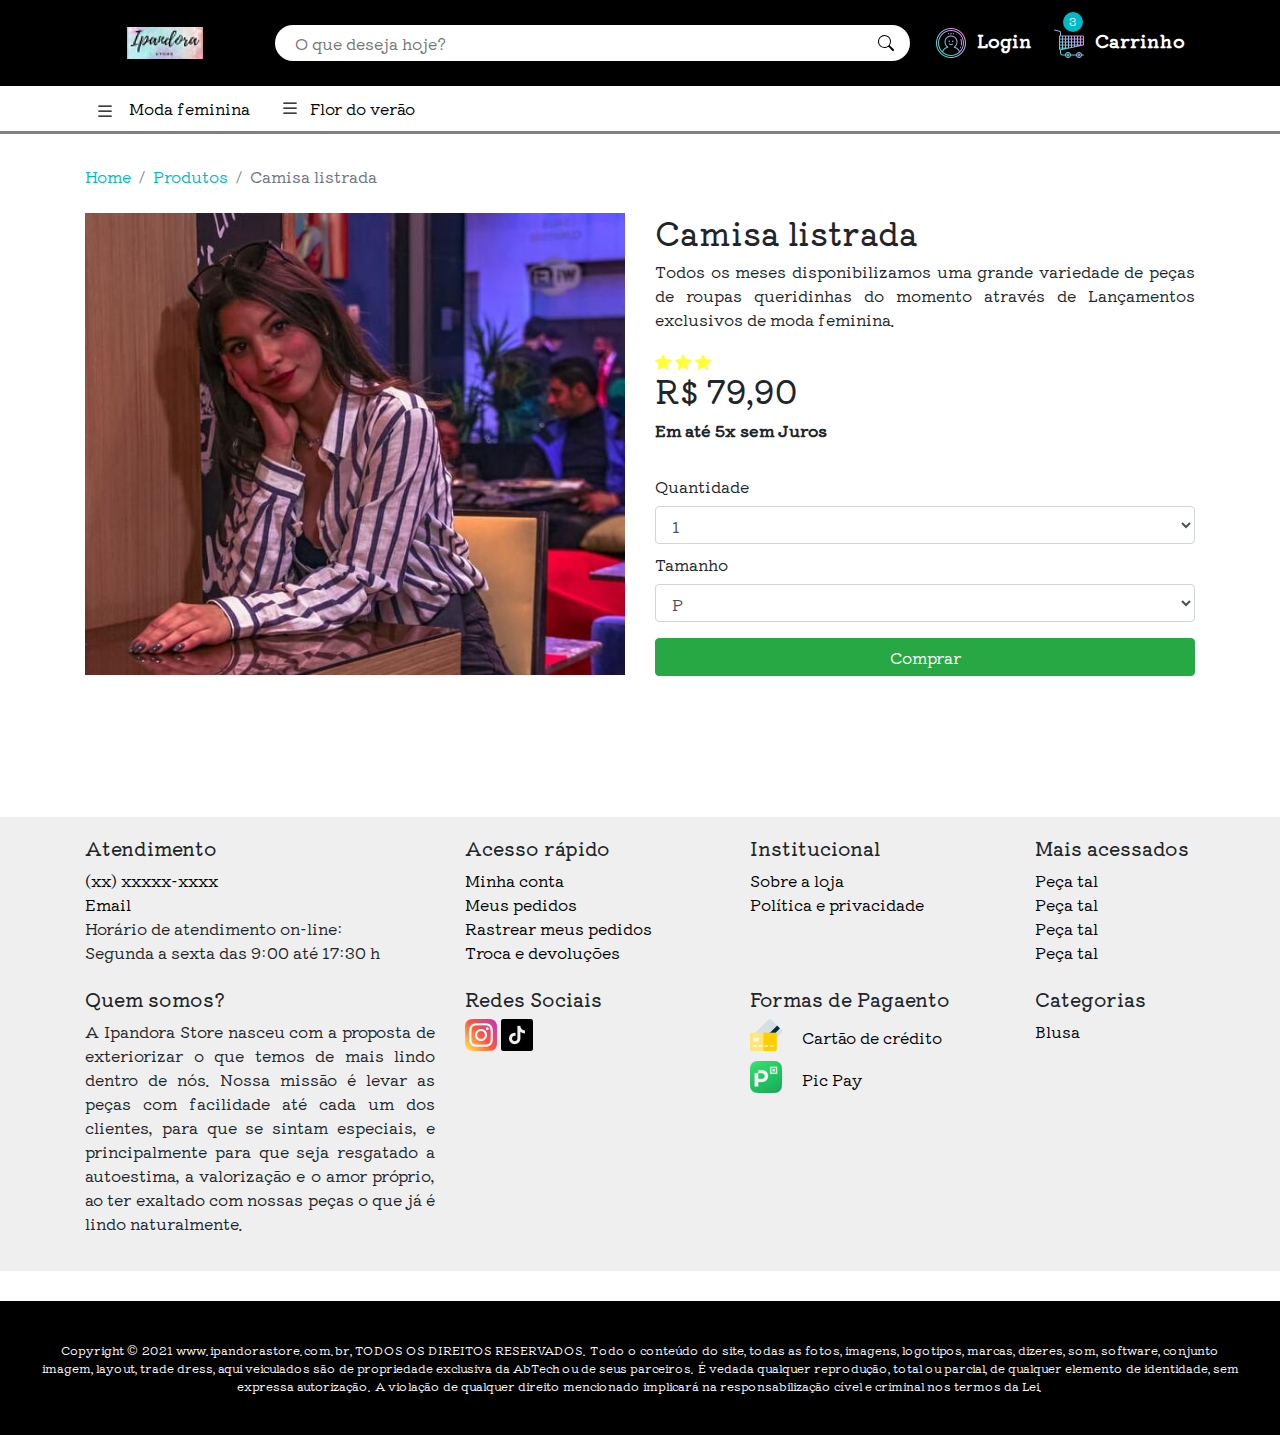
==== camisa-listrada.html @ 2bce49e2 "Basico site completo" ====
<!DOCTYPE html>

<html lang="en">

<head>

    <meta charset="UTF-8">
    <meta http-equiv="X-UA-Compatible" content="IE=edge">
    <meta name="viewport" content="width=device-width, initial-scale=1.0">

    <title> IpandoraStore - Camisa listrada </title>

    <link rel="stylesheet" href="./assets/css/reset.css">
    <link rel="stylesheet" href="./assets/css/bootstrap.css">
    <link rel="stylesheet" href="./assets/css/bootstrap.css.map">
    <link rel="stylesheet" href="./assets/css/style.css">
    <link rel="stylesheet" href="./assets/css/responsive.css">

</head>

<body>

    <!-- Barra inicial -->
    <header class="container-fluid">
        <section class="container">
            <article class="row d-flex justify-content-around align-items-center">
                <!-- Logo -->
                <a href="./index.html" class="col-md-2 d-flex justify-content-center"><img class="logo img-fluid" src="assets/imagens/Logo.jpg" alt="Logo da empresa - KingZoo"></a>

                <!-- Buscar -->
                <form action="#" class="col-md-7 d-flex align-items-center">
                    <input type="text" name="name" placeholder="O que deseja hoje?">
                    <button class="d-flex align-itens-center">
       <svg xmlns="http://www.w3.org/2000/svg" width="16" height="16" fill="currentColor" class="bi bi-search"
        viewBox="0 0 16 16">
        <path
         d="M11.742 10.344a6.5 6.5 0 1 0-1.397 1.398h-.001c.03.04.062.078.098.115l3.85 3.85a1 1 0 0 0 1.415-1.414l-3.85-3.85a1.007 1.007 0 0 0-.115-.1zM12 6.5a5.5 5.5 0 1 1-11 0 5.5 5.5 0 0 1 11 0z" />
       </svg>
      </button>
                </form>

                <!-- Administrativo do Cliente-->
                <ul class="col-md-3 nav d-flex align-content-center justify-content-around">
                    <li class="nav-item login">
                        <!-- Usuário -->
                        <a href="#">
                            <img src="./assets/imagens/usuario.png">Login
                        </a>
                    </li>

                    <li class="nav-item">
                        <span class="notificacao d-flex align-content-center justify-content-center">3</span>
                        <!-- Carrinho -->
                        <a href="#">
                            <img src="./assets/imagens/carrinho.png">Carrinho
                        </a>
                    </li>
                </ul>
            </article>
        </section>
    </header>

    <!-- Lista de opções-->
    <nav class="container-fluid nav-produtos">
        <section class="container">
            <!-- Menu -->
            <ul class="nav">
                <li class="col-xl-2 col-lg-3 col-md-12 nav-item d-flex align-items-center">
                    <a href="./produtos.html"><svg xmlns="http://www.w3.org/2000/svg" width="16" height="16" fill="currentColor"
        class="bi bi-list" viewBox="0 0 16 16">
        <path fill-rule="evenodd"
         d="M2.5 12a.5.5 0 0 1 .5-.5h10a.5.5 0 0 1 0 1H3a.5.5 0 0 1-.5-.5zm0-4a.5.5 0 0 1 .5-.5h10a.5.5 0 0 1 0 1H3a.5.5 0 0 1-.5-.5zm0-4a.5.5 0 0 1 .5-.5h10a.5.5 0 0 1 0 1H3a.5.5 0 0 1-.5-.5z" />
       </svg> Moda feminina</a>
                    <!-- SubMenu -->
                    <ul class="nav flex-column">
                        <li class="nav-item">
                            <a href="#">Lançamentos</a>
                        </li>
                        <li class="nav-item">
                            <a href="#">Plus Size</a>
                        </li>
                        <li class="nav-item">
                            <a href="#">Moda Praia</a>
                        </li>
                        <li class="nav-item">
                            <a href="#">Acessórios</a>
                        </li>
                        <li class="nav-item">
                            <a href="#">Promoção</a>
                        </li>
                    </ul>
                </li>

                <li class="col-xl-2 col-lg-3 col-md-12 nav-item d-flex align-items-center">
                    <svg xmlns="http://www.w3.org/2000/svg" width="16" height="16" fill="currentColor" class="bi bi-list" viewBox="0 0 16 16">
       <path fill-rule="evenodd"
        d="M2.5 12a.5.5 0 0 1 .5-.5h10a.5.5 0 0 1 0 1H3a.5.5 0 0 1-.5-.5zm0-4a.5.5 0 0 1 .5-.5h10a.5.5 0 0 1 0 1H3a.5.5 0 0 1-.5-.5zm0-4a.5.5 0 0 1 .5-.5h10a.5.5 0 0 1 0 1H3a.5.5 0 0 1-.5-.5z" />
      </svg> Flor do verão
                </li>
            </ul>
        </section>
    </nav>

    <main>
        <!-- Produto -->
        <section class="container produtos">
            <!--Breadcrumb-->
            <nav aria-label="breadcrumb">
                <ol class="breadcrumb">
                    <li class="breadcrumb-item"><a href="index.html">Home</a></li>
                    <li class="breadcrumb-item"><a href="produtos.html">Produtos</a></li>
                    <li class="breadcrumb-item active" aria-current="page">Camisa listrada</li>
                </ol>
            </nav>

            <article class="row produto-compra">
                <figure class="col-md-6">
                    <!-- Imagem: tamanho  -->
                    <img src="./assets/imagens/look-1-detalhes.jpg" class="img-fluid" alt="Camisa listrada">
                </figure>

                <section class="col-md-6 d-flex flex-column">
                    <article class="produtos-conteudo">
                        <h2>Camisa listrada</h2>
                        <p>Todos os meses disponibilizamos uma grande variedade de peças de roupas queridinhas do momento através de Lançamentos exclusivos de moda feminina.</p>
                        <article class="produtos-preco">
                            <div class="produtos-stars">
                                <svg xmlns="http://www.w3.org/2000/svg" width="16" height="16" fill="currentColor" class="bi bi-star-fill" viewBox="0 0 16 16">
          <path
           d="M3.612 15.443c-.386.198-.824-.149-.746-.592l.83-4.73L.173 6.765c-.329-.314-.158-.888.283-.95l4.898-.696L7.538.792c.197-.39.73-.39.927 0l2.184 4.327 4.898.696c.441.062.612.636.282.95l-3.522 3.356.83 4.73c.078.443-.36.79-.746.592L8 13.187l-4.389 2.256z" />
         </svg>
                                <svg xmlns="http://www.w3.org/2000/svg" width="16" height="16" fill="currentColor" class="bi bi-star-fill" viewBox="0 0 16 16">
          <path
           d="M3.612 15.443c-.386.198-.824-.149-.746-.592l.83-4.73L.173 6.765c-.329-.314-.158-.888.283-.95l4.898-.696L7.538.792c.197-.39.73-.39.927 0l2.184 4.327 4.898.696c.441.062.612.636.282.95l-3.522 3.356.83 4.73c.078.443-.36.79-.746.592L8 13.187l-4.389 2.256z" />
         </svg>
                                <svg xmlns="http://www.w3.org/2000/svg" width="16" height="16" fill="currentColor" class="bi bi-star-fill" viewBox="0 0 16 16">
          <path
           d="M3.612 15.443c-.386.198-.824-.149-.746-.592l.83-4.73L.173 6.765c-.329-.314-.158-.888.283-.95l4.898-.696L7.538.792c.197-.39.73-.39.927 0l2.184 4.327 4.898.696c.441.062.612.636.282.95l-3.522 3.356.83 4.73c.078.443-.36.79-.746.592L8 13.187l-4.389 2.256z" />
         </svg>
                            </div>
                            <strong>
         <h2>R$ 79,90</h2>
         <span class="d-block">Em até 5x sem Juros</span>
        </strong>
                            <br>
                            <form action="#"></form>
                            <div class="form-group">
                                <label for="produtos-quantidade-itens">Quantidade</label>
                                <select class="form-control" id="produtos-quantidade-itens">
          <option>1</option>
          <option>2</option>
          <option>3</option>
          <option>4</option>
          <option>5</option>
         </select>

                                <label for="produtos-tamanho-itens">Tamanho</label>
                                <select class="form-control" id="produtos-tamanho-itens">
          <option>P</option>
          <option>M</option>
          <option>G</option>
         </select>
                            </div>

                            <button type="submit" class="col-md-12 btn btn-success">Comprar</button>
                            </form>
                        </article>
                    </article>
                </section>
                <div class="fb-comments col-md-12 mt-5 mb-5" data-href="http://localhost/Site%20Isabelly/produto1.html#" data-width="100%" data-numposts="5">
                </div>
            </article>
        </section>
    </main>

    <footer class="container-fluid">
        <section class="container">

            <!-- Menus -->
            <section class="row">

                <!-- Atendimento -->
                <article class="col-md-4">
                    <h4>Atendimento</h4>

                    <!-- Links -->
                    <ul class="nav flex-column">
                        <li class="nav-item">
                            <a href="tel:+5599999999999">(xx) xxxxx-xxxx</a>
                        </li>
                        <li class="nav-item">
                            <a href="mailto:contato@sualoja.com.br">Email</a>
                        </li>
                        <li class="nav-item">
                            Horário de atendimento on-line:<br> Segunda a sexta das 9:00 até 17:30 h
                        </li>
                    </ul>
                    <br>
                    <h4>Quem somos?</h4>
                    <p>A Ipandora Store nasceu com a proposta de exteriorizar o que temos de mais lindo dentro de nós. Nossa missão é levar as peças com facilidade até cada um dos clientes, para que se sintam especiais, e principalmente para que seja resgatado
                        a autoestima, a valorização e o amor próprio, ao ter exaltado com nossas peças o que já é lindo naturalmente.
                    </p>
                </article>

                <!--Acesso rápido-->
                <article class="col-md-3">
                    <h4>Acesso rápido</h4>

                    <!-- Links -->
                    <ul class="nav flex-column">
                        <li class="nav-item">
                            <a href="#">Minha conta</a>
                        </li>
                        <li class="nav-item">
                            <a href="#">Meus pedidos</a>
                        </li>
                        <li class="nav-item">
                            <a href="#">Rastrear meus pedidos</a>
                        </li>
                        <li class="nav-item">
                            <a href="#">Troca e devoluções</a>
                        </li>
                    </ul>
                    <br>
                    <h4>Redes Sociais</h4>
                    <ul class="flex-column">
                        <li class="nav-item">
                            <a href="https://www.instagram.com/ipandora_store/"><img src="./assets/imagens/instagram.png"></a>
                            <a href="https://www.tiktok.com/@ipandorastore?_d=secCgYIASAHKAESMgow%2F9X36cU4zXjab7Q6uo1Q44tbcuXbCbGAx0aL0Mdwx82hcDeM9ryXh9iMliEzsyQBGgA%3D&language=pt&sec_uid=MS4wLjABAAAA4mP7ZFbe9IVEefxlngE19JquVrh6OYH1Nlwz5XJx4Gj5b-Ds9Tz9RxY4H_VdhjJs&sec_user_id=MS4wLjABAAAA4mP7ZFbe9IVEefxlngE19JquVrh6OYH1Nlwz5XJx4Gj5b-Ds9Tz9RxY4H_VdhjJs&share_app_name=musically&share_author_id=6942554961143415813&share_link_id=b657a357-5c89-4e2e-b548-aa518e47310c&timestamp=1617159095&u_code=dhi95fdb9g07l1&user_id=6942554961143415813&utm_campaign=client_share&utm_medium=android&utm_source=copy&source=h5_m"><img src="./assets/imagens/tiktok.png"></a>
                        </li>
                    </ul>
                </article>

                <!-- Institucional -->
                <article class="col-md-3">
                    <h4>Institucional</h4>

                    <!-- Links -->
                    <ul class="nav flex-column">
                        <li class="nav-item">
                            <a href="#">Sobre a loja</a>
                        </li>
                        <li class="nav-item">
                            <a href="#">Política e privacidade</a>
                        </li>
                        <br>
                        <br>
                        <br>
                        <!-- Formas de pagamento -->
                        <h4>Formas de Pagaento</h4>

                        <!-- Tipos de Pagamento -->
                        <ul class="pagar nav flex-column">
                            <li class=" nav-item">
                                <a href="#"><img src="./assets/imagens/cartão.png">Cartão de crédito</a>
                            </li>
                            <li class=" nav-item">
                                <a href="#"><img src="./assets/imagens/picpay.png">Pic Pay</a>
                            </li>
                        </ul>
                </article>

                <!-- Mais acessados -->
                <article class="col-md-2">
                    <h4>Mais acessados</h4>

                    <!-- Links -->
                    <ul class="nav flex-column">
                        <li class="nav-item">
                            <a href="#">Peça tal</a>
                        </li>
                        <li class="nav-item">
                            <a href="#">Peça tal</a>
                        </li>
                        <li class="nav-item">
                            <a href="#">Peça tal</a>
                        </li>
                        <li class="nav-item">
                            <a href="#">Peça tal</a>
                        </li>
                    </ul>
                    <br>
                    <!-- Categorias -->
                    <h4>Categorias</h4>
                    <ul class="nav flex-column">
                        <!-- Links das categorias-->
                        <li class="nav-item">
                            <a href="#">Blusa</a>
                        </li>
                    </ul>
                </article>

            </section>
        </section>
    </footer>
    <footer class="container-fluid headerfinal">
        <p>Copyright © 2021 www.ipandorastore.com.br, TODOS OS DIREITOS RESERVADOS. Todo o conteúdo do site, todas as fotos, imagens, logotipos, marcas, dizeres, som, software, conjunto imagem, layout, trade dress, aqui veiculados são de propriedade exclusiva
            da AbTech ou de seus parceiros. É vedada qualquer reprodução, total ou parcial, de qualquer elemento de identidade, sem expressa autorização. A violação de qualquer direito mencionado implicará na responsabilização cível e criminal nos termos
            da Lei. </p>
    </footer>

    <!-- Arquivo index.js -->
    <script type="javascript" src="./assets/js/index.js"></script>

    <!-- Arquivos JQuery e Bootstrap -->
    <script src="https://code.jquery.com/jquery-3.2.1.slim.min.js"></script>
    <script src="https://cdnjs.cloudflare.com/ajax/libs/popper.js/1.12.3/umd/popper.min.js"></script>
    <script src="https://maxcdn.bootstrapcdn.com/bootstrap/4.0.0-beta.2/js/bootstrap.min.js"></script>

    <!-- Facebook Plugin -->
    <div id="fb-root"></div>
    <script async defer crossorigin="anonymous" src="https://connect.facebook.net/pt_BR/sdk.js#xfbml=1&version=v10.0" nonce="x1LXRPsr"></script>

</body>

</html>
---- assets/css/style.css ----
/*Fonte*/

@import url('https://fonts.googleapis.com/css2?family=Kiwi+Maru:wght@300;400;500&display=swap');

/*Configuração do corpo e fonte padrão*/

body {
    font-family: 'Kiwi Maru', serif;
    ;
}


/*Header Inicial*/

header {
    background-color: #000;
    padding: 25px;
}


/*Logo*/

header img.logo {
    width: auto;
    height: 32px;
}


/*Busca*/

form input[type="text"] {
    background: #fff;
    width: 100%;
    border: none;
    border-radius: 20px;
    padding: 6px 20px;
}


/*Lupa*/

form button {
    background: none;
    border: none;
    position: absolute;
    right: 25px;
}


/*Administrativo Cliente*/

header ul li {
    position: relative;
}

header ul li span.notificacao {
    color: #efefef;
    background-color: #00bac6;
    position: absolute;
    top: -15px;
    left: 10px;
    font-size: 12px;
    width: 20px;
    height: 20px;
    border-radius: 100%;
}

header ul li a {
    font-size: 18px;
    font-weight: bold;
    color: #fff;
}

header ul li a:hover {
    color: #00bac6;
    text-decoration: none;
}

header ul li a img {
    height: 32px;
    width: 32px;
    margin-right: 10px;
}


/*Lista opções*/

nav.nav-produtos {
    background-color: #fff;
    color: #000;
    border-bottom: 3px solid gray;
}


/*Menu Lista opções*/

nav section ul.nav li {
    font-size: 16px;
    position: relative;
    padding: 10px;
}

nav section ul.nav li a {
    color: #000;
}

nav section ul.nav li a:hover {
    color: #00bac6;
    text-decoration: none;
    border: none;
}

nav section ul.nav li svg {
    margin-right: 10px;
    width: 20px;
    height: 20px;
}

nav section ul.nav li:hover ul.nav {
    display: block;
}

nav section ul.nav li:hover ul.nav li.nav-item a {
    color: #000;
}

nav section ul.nav li:hover ul.nav li.nav-item a:hover {
    color: #00bac6;
    text-decoration: none;
    border: none;
}

nav section ul.nav li ul.nav {
    z-index: 999;
    display: none;
    position: absolute;
    top: 44px;
    background-color: #fff;
    border-top: 3px solid #00bac6;
    width: 100%;
}

nav section ul.nav li ul.nav li {
    padding: 8px 25px;
}


/*Banner*/


/*Banner Promocional*/

.banner-promocional {
    background-color: #efefef;
}

.banner-statico {
    margin-top: 20px;
}

.banner-statico .vezes-12 {
    padding: 20px 60px;
    color: #000;
}

.banner-statico .vezes-12 svg {
    width: 65px;
    height: 65px;
}

.banner-statico .vezes-12 p {
    margin-top: 10px;
    line-height: 110%;
    font-weight: 100;
    font-size: 20px;
    margin-left: 20px;
}

.banner-statico .vezes-12 p strong {
    font-weight: bold;
}

.banner-statico .todo-brasil {
    padding: 20px 60px;
    color: #000;
}

.banner-statico .todo-brasil svg {
    width: 65px;
    height: 65px;
}

.banner-statico .todo-brasil p {
    margin-top: 10px;
    line-height: 110%;
    font-weight: 100;
    font-size: 20px;
    margin-left: 20px;
}

.banner-statico .todo-brasil p strong {
    font-weight: bold;
}


/*Produtos*/

ol.breadcrumb {
    background: initial;
    margin: 25px 0;
    padding: 0;
}

ol.breadcrumb li.breadcrumb-item a {
    color: #00bac6;
}

ol.breadcrumb li.breadcrumb-item a:hover {
    color: #00bac6;
    text-decoration: none;
    border: none;
}

.produtos {
    margin-top: 30px;
}

.produtos p {
    text-align: justify;
}

.produtos-container {
    text-decoration: none;
    color: #000;
    margin: 30px 0;
}

.produtos-itens h2 {
    font-size: 19px;
    margin: 10px 0 0;
}

.produtos-conteiner:hover {
    text-decoration: none;
    color: #000;
}

.produtos a:hover {
    text-decoration: none;
    color: #000;
    border-bottom: 1px solid #00bac6;
}

.produtos-container svg {
    width: 9px;
    height: 9px;
    color: rgb(255, 255, 50);
}

.produtos-preco {
    font-size: 16px;
}

.btn-veja-mais a:hover {
    color: #fff;
}

.produtos-conteudo .produtos-preco .produtos-stars svg {
    color: rgb(255, 255, 50);
}

div.form-group label {
    margin-top: 8px;
}


/*Rodapé*/

footer {
    background-color: #efefef;
    margin-top: 30px;
    padding: 20px;
}

footer h4 {
    font-size: 19px;
}

footer ul li a {
    color: #000;
}

footer ul.pagar li a img {
    margin-right: 20px;
    margin-bottom: 10px;
}

footer ul li a:hover {
    text-decoration: none;
    color: #000;
}

footer p {
    text-align: justify;
}

.headerfinal {
    background-color: #000;
    color: white;
    font-size: 12px;
    text-align: center;
}

.headerfinal p {
    margin: 20px;
    text-align: center;
}
---- assets/css/responsive.css ----
@media (max-width: 767px) {
    header form {
        margin-top: 20px;
    }
    h1,
    h2,
    h3,
    h4,
    h5,
    h6 {
        margin: 10px 0;
    }
}

@media (max-width: 1200px) {
    header ul li {
        margin-top: 20px;
    }
}
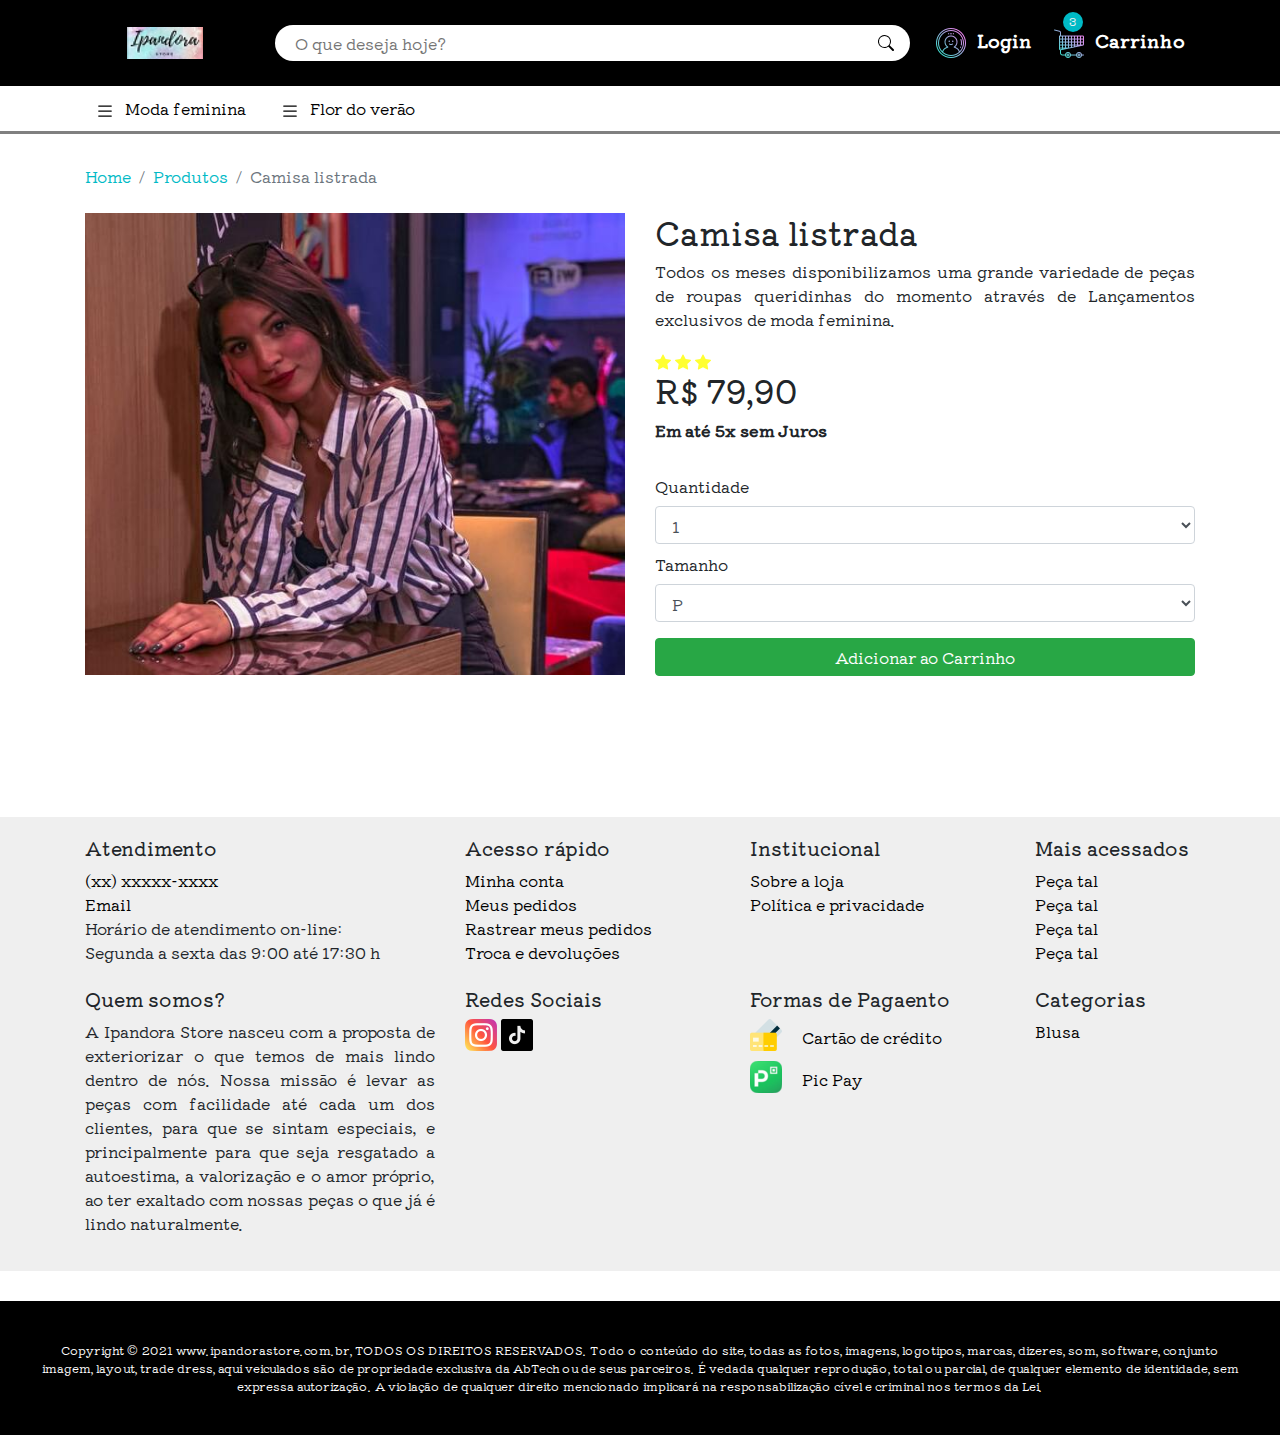
==== commit 241cbc9e: "OK" ====
--- a/camisa-listrada.html
+++ b/camisa-listrada.html
@@ -1,6 +1,6 @@
 <!DOCTYPE html>
 
-<html lang="en">
+<html lang="pt-br">
 
 <head>
 
@@ -8,7 +8,7 @@
     <meta http-equiv="X-UA-Compatible" content="IE=edge">
     <meta name="viewport" content="width=device-width, initial-scale=1.0">
 
-    <title> IpandoraStore - Camisa listrada </title>
+    <title>IpandoraStore - Camisa listrada</title>
 
     <link rel="stylesheet" href="./assets/css/reset.css">
     <link rel="stylesheet" href="./assets/css/bootstrap.css">
@@ -19,7 +19,6 @@
 </head>
 
 <body>
-
     <!-- Barra inicial -->
     <header class="container-fluid">
         <section class="container">
@@ -70,7 +69,7 @@
         class="bi bi-list" viewBox="0 0 16 16">
         <path fill-rule="evenodd"
          d="M2.5 12a.5.5 0 0 1 .5-.5h10a.5.5 0 0 1 0 1H3a.5.5 0 0 1-.5-.5zm0-4a.5.5 0 0 1 .5-.5h10a.5.5 0 0 1 0 1H3a.5.5 0 0 1-.5-.5zm0-4a.5.5 0 0 1 .5-.5h10a.5.5 0 0 1 0 1H3a.5.5 0 0 1-.5-.5z" />
-       </svg> Moda feminina</a>
+       </svg>Moda feminina</a>
                     <!-- SubMenu -->
                     <ul class="nav flex-column">
                         <li class="nav-item">
@@ -92,17 +91,18 @@
                 </li>
 
                 <li class="col-xl-2 col-lg-3 col-md-12 nav-item d-flex align-items-center">
-                    <svg xmlns="http://www.w3.org/2000/svg" width="16" height="16" fill="currentColor" class="bi bi-list" viewBox="0 0 16 16">
-       <path fill-rule="evenodd"
-        d="M2.5 12a.5.5 0 0 1 .5-.5h10a.5.5 0 0 1 0 1H3a.5.5 0 0 1-.5-.5zm0-4a.5.5 0 0 1 .5-.5h10a.5.5 0 0 1 0 1H3a.5.5 0 0 1-.5-.5zm0-4a.5.5 0 0 1 .5-.5h10a.5.5 0 0 1 0 1H3a.5.5 0 0 1-.5-.5z" />
-      </svg> Flor do verão
+                    <a href="#"><svg xmlns="http://www.w3.org/2000/svg" width="16" height="16" fill="currentColor" class="bi bi-list"
+        viewBox="0 0 16 16">
+        <path fill-rule="evenodd"
+         d="M2.5 12a.5.5 0 0 1 .5-.5h10a.5.5 0 0 1 0 1H3a.5.5 0 0 1-.5-.5zm0-4a.5.5 0 0 1 .5-.5h10a.5.5 0 0 1 0 1H3a.5.5 0 0 1-.5-.5zm0-4a.5.5 0 0 1 .5-.5h10a.5.5 0 0 1 0 1H3a.5.5 0 0 1-.5-.5z" />
+       </svg>Flor do verão</a>
                 </li>
             </ul>
         </section>
     </nav>
 
     <main>
-        <!-- Produto -->
+        <!-- Container produto -->
         <section class="container produtos">
             <!--Breadcrumb-->
             <nav aria-label="breadcrumb">
@@ -112,13 +112,13 @@
                     <li class="breadcrumb-item active" aria-current="page">Camisa listrada</li>
                 </ol>
             </nav>
-
+            <!-- Produto -->
             <article class="row produto-compra">
                 <figure class="col-md-6">
                     <!-- Imagem: tamanho  -->
                     <img src="./assets/imagens/look-1-detalhes.jpg" class="img-fluid" alt="Camisa listrada">
                 </figure>
-
+                <!-- Informações -->
                 <section class="col-md-6 d-flex flex-column">
                     <article class="produtos-conteudo">
                         <h2>Camisa listrada</h2>
@@ -153,7 +153,6 @@
           <option>4</option>
           <option>5</option>
          </select>
-
                                 <label for="produtos-tamanho-itens">Tamanho</label>
                                 <select class="form-control" id="produtos-tamanho-itens">
           <option>P</option>
@@ -161,8 +160,7 @@
           <option>G</option>
          </select>
                             </div>
-
-                            <button type="submit" class="col-md-12 btn btn-success">Comprar</button>
+                            <button type="submit" class="col-md-12 btn btn-success">Adicionar ao Carrinho</button>
                             </form>
                         </article>
                     </article>
@@ -175,14 +173,11 @@
 
     <footer class="container-fluid">
         <section class="container">
-
             <!-- Menus -->
             <section class="row">
-
                 <!-- Atendimento -->
                 <article class="col-md-4">
                     <h4>Atendimento</h4>
-
                     <!-- Links -->
                     <ul class="nav flex-column">
                         <li class="nav-item">
@@ -201,11 +196,9 @@
                         a autoestima, a valorização e o amor próprio, ao ter exaltado com nossas peças o que já é lindo naturalmente.
                     </p>
                 </article>
-
                 <!--Acesso rápido-->
                 <article class="col-md-3">
                     <h4>Acesso rápido</h4>
-
                     <!-- Links -->
                     <ul class="nav flex-column">
                         <li class="nav-item">
@@ -230,11 +223,9 @@
                         </li>
                     </ul>
                 </article>
-
                 <!-- Institucional -->
                 <article class="col-md-3">
                     <h4>Institucional</h4>
-
                     <!-- Links -->
                     <ul class="nav flex-column">
                         <li class="nav-item">
@@ -248,7 +239,6 @@
                         <br>
                         <!-- Formas de pagamento -->
                         <h4>Formas de Pagaento</h4>
-
                         <!-- Tipos de Pagamento -->
                         <ul class="pagar nav flex-column">
                             <li class=" nav-item">
@@ -259,11 +249,9 @@
                             </li>
                         </ul>
                 </article>
-
                 <!-- Mais acessados -->
                 <article class="col-md-2">
                     <h4>Mais acessados</h4>
-
                     <!-- Links -->
                     <ul class="nav flex-column">
                         <li class="nav-item">
@@ -289,7 +277,6 @@
                         </li>
                     </ul>
                 </article>
-
             </section>
         </section>
     </footer>
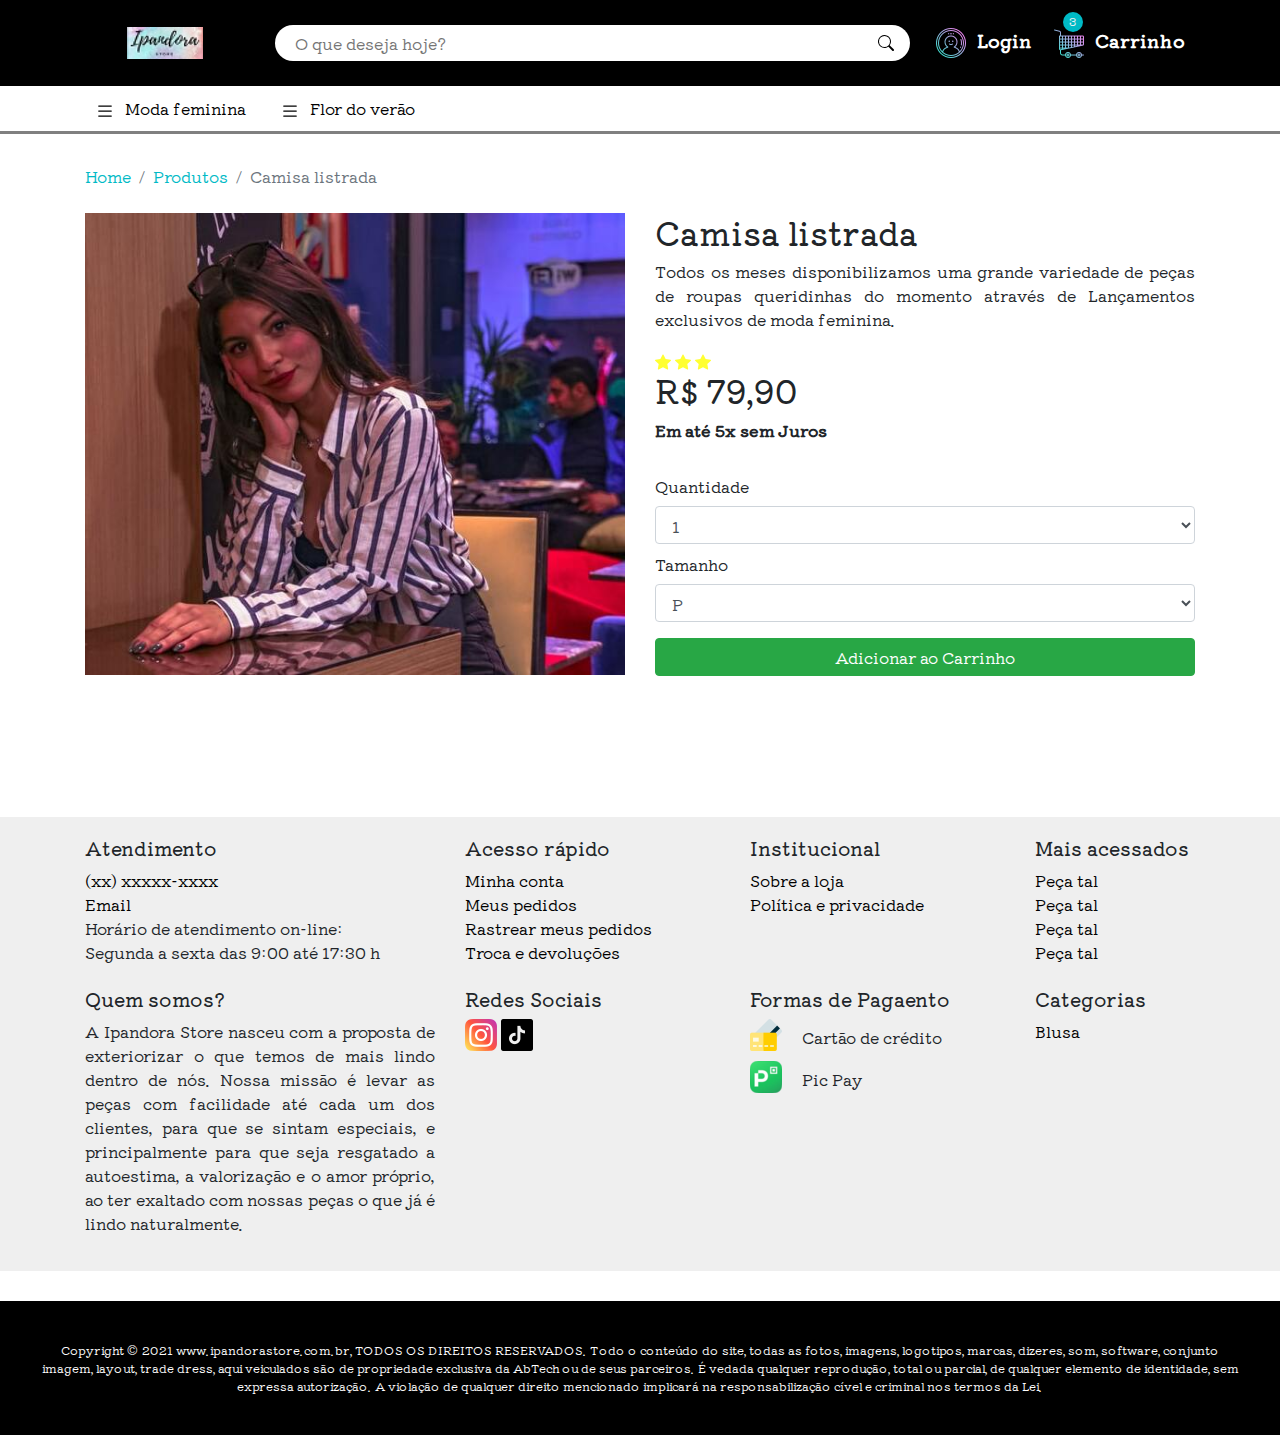
==== commit 6bfd5678: "modificações" ====
--- a/camisa-listrada.html
+++ b/camisa-listrada.html
@@ -8,7 +8,7 @@
     <meta http-equiv="X-UA-Compatible" content="IE=edge">
     <meta name="viewport" content="width=device-width, initial-scale=1.0">
 
-    <title>IpandoraStore - Camisa listrada</title>
+    <title>Camisa listrada - Ipandora Store</title>
 
     <link rel="stylesheet" href="./assets/css/reset.css">
     <link rel="stylesheet" href="./assets/css/bootstrap.css">
@@ -42,7 +42,7 @@
                 <ul class="col-md-3 nav d-flex align-content-center justify-content-around">
                     <li class="nav-item login">
                         <!-- Usuário -->
-                        <a href="#">
+                        <a href="./login.html">
                             <img src="./assets/imagens/usuario.png">Login
                         </a>
                     </li>
@@ -232,7 +232,7 @@
                             <a href="#">Sobre a loja</a>
                         </li>
                         <li class="nav-item">
-                            <a href="#">Política e privacidade</a>
+                            <a href="./política-e-privacidade.html">Política e privacidade</a>
                         </li>
                         <br>
                         <br>
@@ -242,10 +242,10 @@
                         <!-- Tipos de Pagamento -->
                         <ul class="pagar nav flex-column">
                             <li class=" nav-item">
-                                <a href="#"><img src="./assets/imagens/cartão.png">Cartão de crédito</a>
+                                <img src="./assets/imagens/cartão.png">Cartão de crédito
                             </li>
                             <li class=" nav-item">
-                                <a href="#"><img src="./assets/imagens/picpay.png">Pic Pay</a>
+                                <img src="./assets/imagens/picpay.png">Pic Pay
                             </li>
                         </ul>
                 </article>
